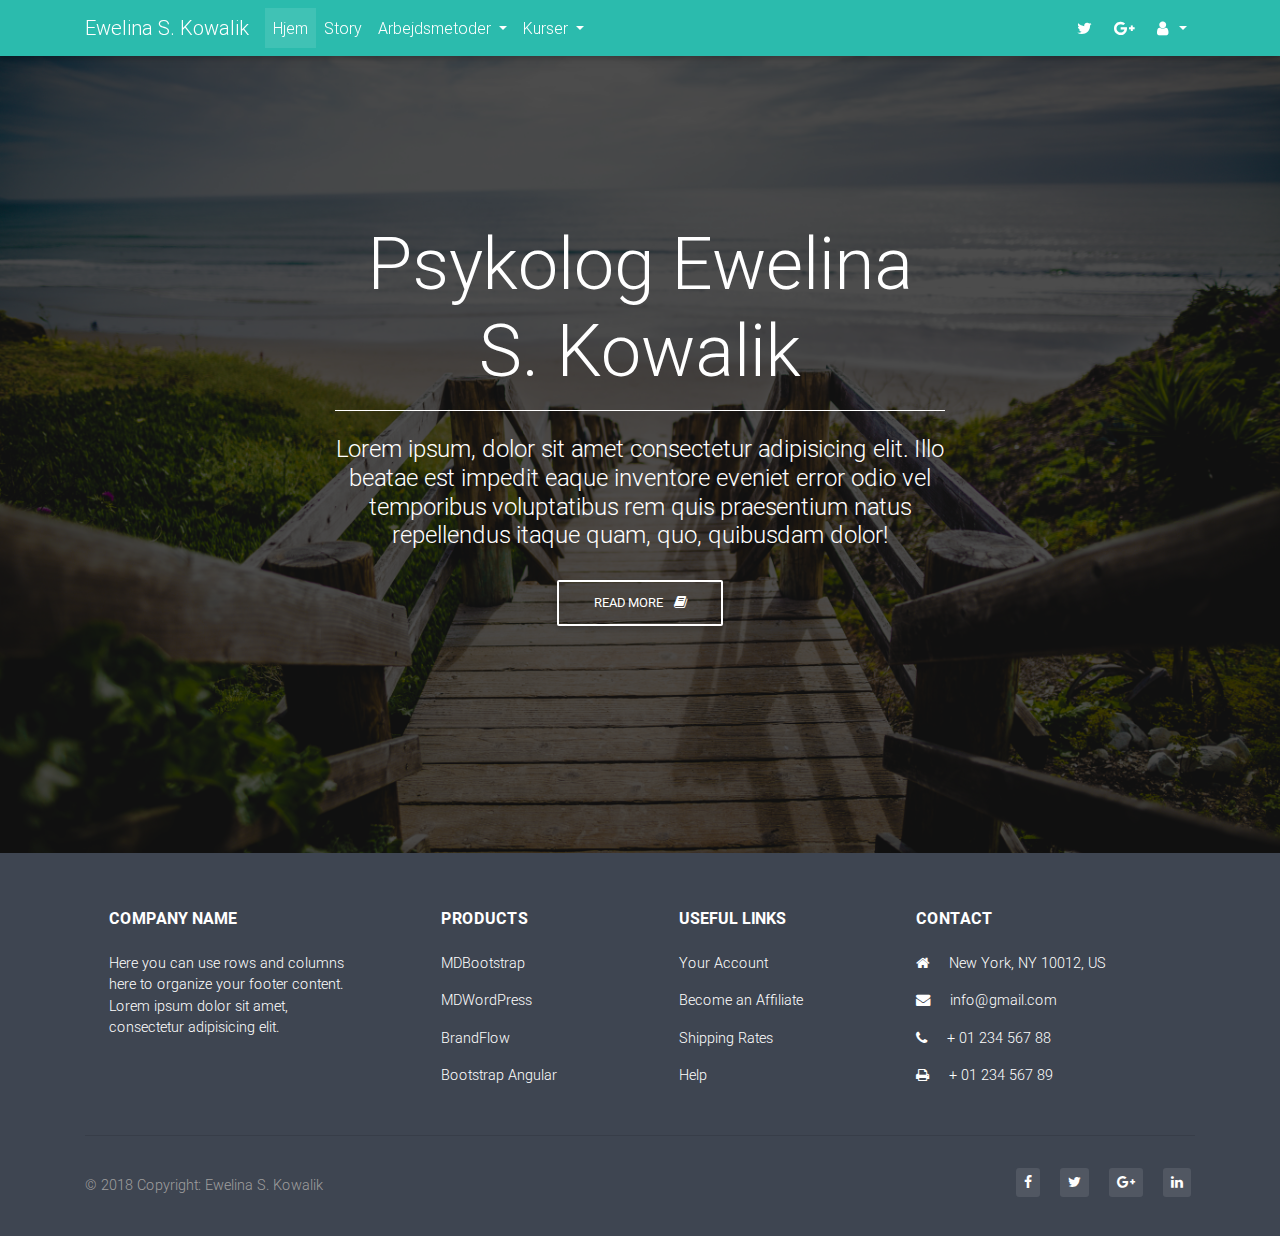
==== index.html @ 039390e0 "initial commmit" ====
<!DOCTYPE html>
<html lang="en">

<head>
    <meta charset="utf-8">
    <meta name="viewport" content="width=device-width, initial-scale=1, shrink-to-fit=no">
    <meta http-equiv="x-ua-compatible" content="ie=edge">
    <title>Material Design Bootstrap</title>
    <!-- Font Awesome -->
    <link rel="stylesheet" href="https://maxcdn.bootstrapcdn.com/font-awesome/4.7.0/css/font-awesome.min.css">
    <!-- Bootstrap core CSS -->
    <link href="css/bootstrap.min.css" rel="stylesheet">
    <!-- Material Design Bootstrap -->
    <link href="css/mdb.min.css" rel="stylesheet">
    <!-- Your custom styles (optional) -->
    <link href="css/style.css" rel="stylesheet">
</head>

<body>

    <!-- Main navigation-->
    <header>
        <nav class="mb-1 navbar navbar-expand-lg navbar-dark default-color fixed-top">
            <div class="container">
                <a class="navbar-brand" href="#">Ewelina S. Kowalik</a>
                <button class="navbar-toggler" type="button" data-toggle="collapse" data-target="#navbarSupportedContent-3" aria-controls="navbarSupportedContent-3"
                    aria-expanded="false" aria-label="Toggle navigation">
                    <span class="navbar-toggler-icon"></span>
                </button>
                <div class="collapse navbar-collapse" id="navbarSupportedContent-3">
                    <ul class="navbar-nav mr-auto">
                        <li class="nav-item active">
                            <a class="nav-link waves-effect waves-light" href="#">Hjem
                                <span class="sr-only">(current)</span>
                            </a>
                        </li>
                        <li class="nav-item">
                            <a class="nav-link waves-effect waves-light" href="#">Story</a>
                        </li>
                        <li class="nav-item dropdown">
                            <a class="nav-link dropdown-toggle waves-effect waves-light" id="navbarDropdownMenuLink-3" data-toggle="dropdown" aria-haspopup="true"
                                aria-expanded="true">Arbejdsmetoder
                            </a>
                            <div class="dropdown-menu dropdown-default" aria-labelledby="navbarDropdownMenuLink-3">
                                <a class="dropdown-item waves-effect waves-light" href="#">kognitiv terapi</a>
                                <a class="dropdown-item waves-effect waves-light" href="#">udredning</a>
                                <a class="dropdown-item waves-effect waves-light" href="#">individuel terapi</a>
                                <a class="dropdown-item waves-effect waves-light" href="#">biofeedback terapi</a>
                                <a class="dropdown-item waves-effect waves-light" href="#">neurofeedback terapi</a>
                            </div>
                        </li>
                        <li class="nav-item dropdown">
                            <a class="nav-link dropdown-toggle waves-effect waves-light" id="navbarDropdownMenuLink-3" data-toggle="dropdown" aria-haspopup="true"
                                aria-expanded="true">Kurser
                            </a>
                            <div class="dropdown-menu dropdown-default" aria-labelledby="navbarDropdownMenuLink-3">
                                <a class="dropdown-item waves-effect waves-light" href="#">Mindfulness</a>
                                <a class="dropdown-item waves-effect waves-light" href="#">Stresshåndtering</a>
                            </div>
                        </li>
                    </ul>
                    <ul class="navbar-nav ml-auto nav-flex-icons">
                        <li class="nav-item">
                            <a class="nav-link waves-effect waves-light">
                                <i class="fa fa-twitter"></i>
                            </a>
                        </li>
                        <li class="nav-item">
                            <a class="nav-link waves-effect waves-light">
                                <i class="fa fa-google-plus"></i>
                            </a>
                        </li>
                        <li class="nav-item dropdown">
                            <a class="nav-link dropdown-toggle waves-effect waves-light" id="navbarDropdownMenuLink" data-toggle="dropdown" aria-haspopup="true"
                                aria-expanded="false">
                                <i class="fa fa-user"></i>
                            </a>
                            <div class="dropdown-menu dropdown-menu-right dropdown-default" aria-labelledby="navbarDropdownMenuLink">
                                <a class="dropdown-item waves-effect waves-light" href="#">Action</a>
                                <a class="dropdown-item waves-effect waves-light" href="#">Another action</a>
                                <a class="dropdown-item waves-effect waves-light" href="#">Something else here</a>
                            </div>
                        </li>
                    </ul>
                </div>
            </div>
        </nav>

        <!-- Mask -->
        <div class="view">
            <img src="img/bg.jpg" class="img-fluid" alt="">
            <div class="mask rgba-black-strong container-fluid">

                <div class="row flex-center justify-content-center">
                    <div class="col-md-6 text-center">

                        <h2 class="display-3 font-bold white-text mb-2">Psykolog Ewelina S. Kowalik</h2>
                        <hr class="hr-light">
                        <h4 class="white-text my-4">Lorem ipsum, dolor sit amet consectetur adipisicing elit. Illo beatae est impedit eaque inventore
                            eveniet error odio vel temporibus voluptatibus rem quis praesentium natus repellendus itaque
                            quam, quo, quibusdam dolor!
                        </h4>
                        <button type="button" class="btn btn-outline-white">Read more
                            <i class="fa fa-book ml-2"></i>
                        </button>

                    </div>
                </div>

            </div>
        </div>
        <!-- /Mask -->

    </header>
    <!-- /Main navigation-->

    <!-- Main layout -->
    <main>
    </main>
    <!-- /Main layout -->


    <!--Footer-->
    <footer class="page-footer font-small stylish-color-dark pt-4 ">

        <!--Footer Links-->
        <div class="container text-center text-md-left">

            <!-- Footer links -->
            <div class="row text-center text-md-left mt-3 pb-3">

                <!--First column-->
                <div class="col-md-3 col-lg-3 col-xl-3 mx-auto mt-3">
                    <h6 class="text-uppercase mb-4 font-weight-bold">Company name</h6>
                    <p>Here you can use rows and columns here to organize your footer content. Lorem ipsum dolor sit amet, consectetur
                        adipisicing elit.</p>
                </div>
                <!--/.First column-->

                <hr class="w-100 clearfix d-md-none">

                <!--Second column-->
                <div class="col-md-2 col-lg-2 col-xl-2 mx-auto mt-3">
                    <h6 class="text-uppercase mb-4 font-weight-bold">Products</h6>
                    <p>
                        <a href="#!">MDBootstrap</a>
                    </p>
                    <p>
                        <a href="#!">MDWordPress</a>
                    </p>
                    <p>
                        <a href="#!">BrandFlow</a>
                    </p>
                    <p>
                        <a href="#!">Bootstrap Angular</a>
                    </p>
                </div>
                <!--/.Second column-->

                <hr class="w-100 clearfix d-md-none">

                <!--Third column-->
                <div class="col-md-3 col-lg-2 col-xl-2 mx-auto mt-3">
                    <h6 class="text-uppercase mb-4 font-weight-bold">Useful links</h6>
                    <p>
                        <a href="#!">Your Account</a>
                    </p>
                    <p>
                        <a href="#!">Become an Affiliate</a>
                    </p>
                    <p>
                        <a href="#!">Shipping Rates</a>
                    </p>
                    <p>
                        <a href="#!">Help</a>
                    </p>
                </div>
                <!--/.Third column-->

                <hr class="w-100 clearfix d-md-none">

                <!--Fourth column-->
                <div class="col-md-4 col-lg-3 col-xl-3 mx-auto mt-3">
                    <h6 class="text-uppercase mb-4 font-weight-bold">Contact</h6>
                    <p>
                        <i class="fa fa-home mr-3"></i> New York, NY 10012, US</p>
                    <p>
                        <i class="fa fa-envelope mr-3"></i> info@gmail.com</p>
                    <p>
                        <i class="fa fa-phone mr-3"></i> + 01 234 567 88</p>
                    <p>
                        <i class="fa fa-print mr-3"></i> + 01 234 567 89</p>
                </div>
                <!--/.Fourth column-->

            </div>
            <!-- Footer links -->

            <hr>

            <div class="row py-3 d-flex align-items-center">

                <!--Grid column-->
                <div class="col-md-8 col-lg-8">

                    <!--Copyright-->
                    <p class="text-center text-md-left grey-text">© 2018 Copyright: Ewelina S. Kowalik </p>
                    <!--/.Copyright-->

                </div>
                <!--Grid column-->

                <!--Grid column-->
                <div class="col-md-4 col-lg-4 ml-lg-0">

                    <!--Social buttons-->
                    <div class="text-center text-md-right">
                        <ul class="list-unstyled list-inline">
                            <li class="list-inline-item">
                                <a class="btn-floating btn-sm rgba-white-slight mx-1">
                                    <i class="fa fa-facebook"></i>
                                </a>
                            </li>
                            <li class="list-inline-item">
                                <a class="btn-floating btn-sm rgba-white-slight mx-1">
                                    <i class="fa fa-twitter"></i>
                                </a>
                            </li>
                            <li class="list-inline-item">
                                <a class="btn-floating btn-sm rgba-white-slight mx-1">
                                    <i class="fa fa-google-plus"></i>
                                </a>
                            </li>
                            <li class="list-inline-item">
                                <a class="btn-floating btn-sm rgba-white-slight mx-1">
                                    <i class="fa fa-linkedin"></i>
                                </a>
                            </li>
                        </ul>
                    </div>
                    <!--/.Social buttons-->

                </div>
                <!--Grid column-->

            </div>

        </div>

    </footer>
    <!--/.Footer-->


    <!-- SCRIPTS -->
    <!-- JQuery -->
    <script type="text/javascript" src="js/jquery-3.2.1.min.js"></script>
    <!-- Bootstrap tooltips -->
    <script type="text/javascript" src="js/popper.min.js"></script>
    <!-- Bootstrap core JavaScript -->
    <script type="text/javascript" src="js/bootstrap.min.js"></script>
    <!-- MDB core JavaScript -->
    <script type="text/javascript" src="js/mdb.min.js"></script>
</body>

</html>
---- css/style.css ----
/* Your custom styles */
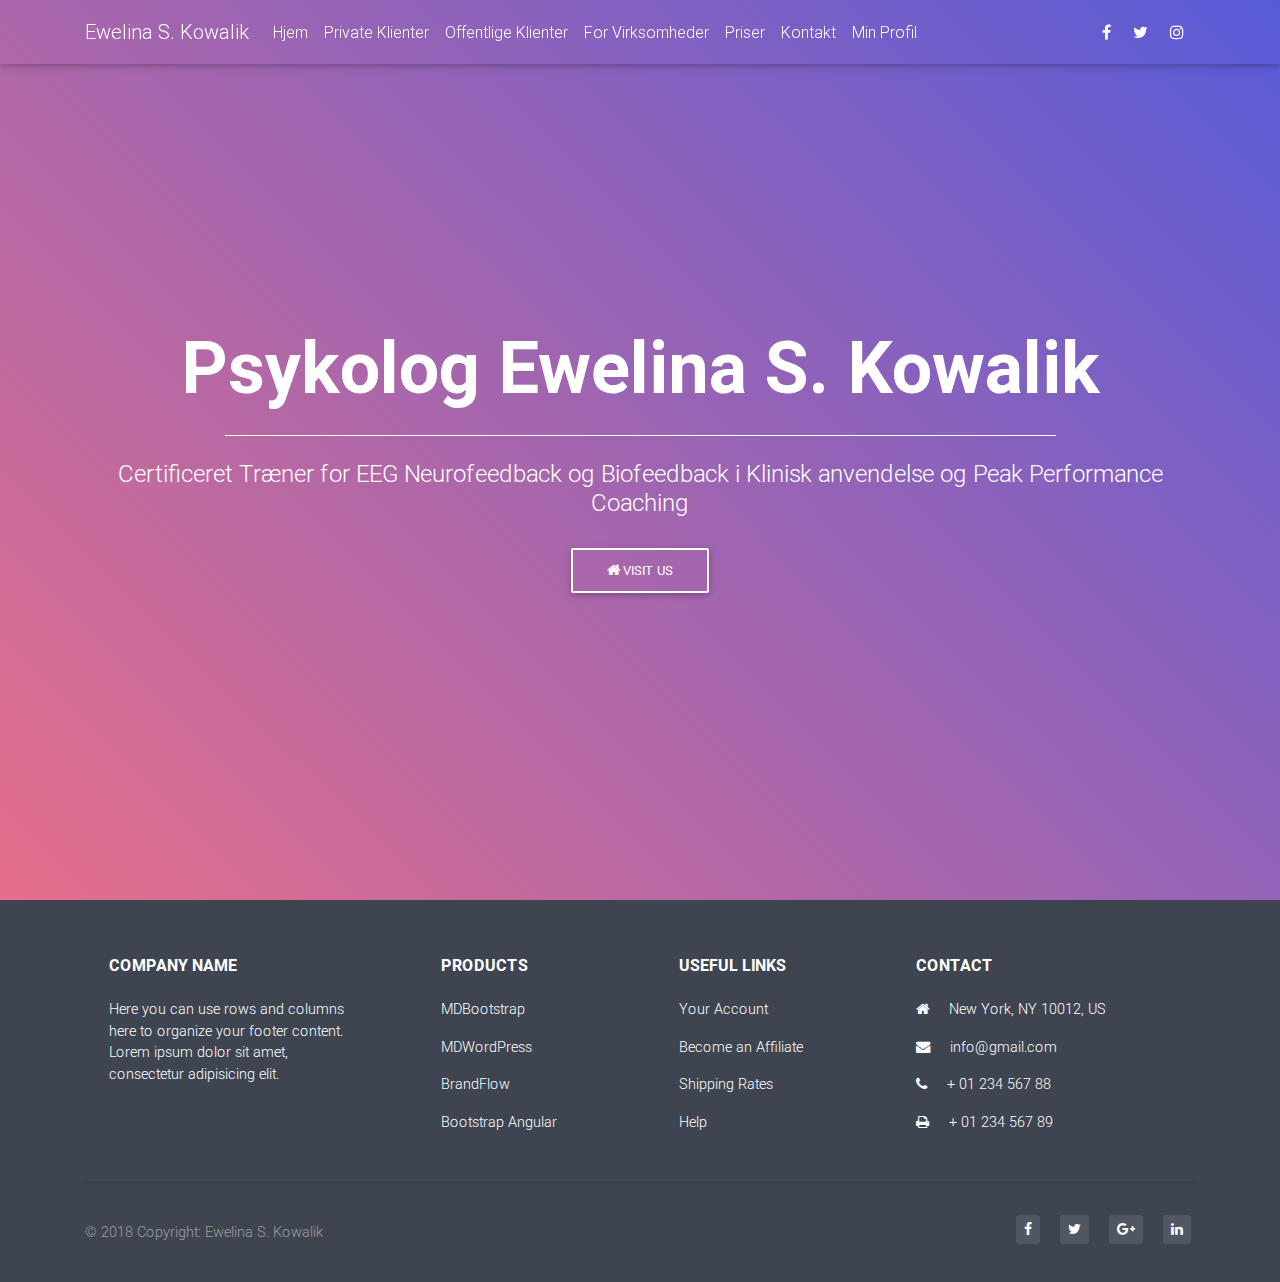
==== commit aeb548dd: "przyklad intra z video w tle" ====
--- a/index.html
+++ b/index.html
@@ -1,11 +1,11 @@
 <!DOCTYPE html>
-<html lang="en">
+<html lang="dk">
 
 <head>
     <meta charset="utf-8">
     <meta name="viewport" content="width=device-width, initial-scale=1, shrink-to-fit=no">
     <meta http-equiv="x-ua-compatible" content="ie=edge">
-    <title>Material Design Bootstrap</title>
+    <title>Psykolog Ewelina S. Kowalik</title>
     <!-- Font Awesome -->
     <link rel="stylesheet" href="https://maxcdn.bootstrapcdn.com/font-awesome/4.7.0/css/font-awesome.min.css">
     <!-- Bootstrap core CSS -->
@@ -18,101 +18,98 @@
 
 <body>
 
-    <!-- Main navigation-->
+    <!-- Main navigation -->
     <header>
-        <nav class="mb-1 navbar navbar-expand-lg navbar-dark default-color fixed-top">
+        <!-- Navbar -->
+        <nav class="navbar navbar-expand-lg navbar-dark fixed-top scrolling-navbar">
             <div class="container">
                 <a class="navbar-brand" href="#">Ewelina S. Kowalik</a>
-                <button class="navbar-toggler" type="button" data-toggle="collapse" data-target="#navbarSupportedContent-3" aria-controls="navbarSupportedContent-3"
+                <button class="navbar-toggler" type="button" data-toggle="collapse" data-target="#navbarTogglerDemo02" aria-controls="navbarTogglerDemo02"
                     aria-expanded="false" aria-label="Toggle navigation">
                     <span class="navbar-toggler-icon"></span>
                 </button>
-                <div class="collapse navbar-collapse" id="navbarSupportedContent-3">
-                    <ul class="navbar-nav mr-auto">
-                        <li class="nav-item active">
-                            <a class="nav-link waves-effect waves-light" href="#">Hjem
+                <div class="collapse navbar-collapse" id="navbarTogglerDemo02">
+                    <ul class="navbar-nav mr-auto smooth-scroll">
+                        <li class="nav-item">
+                            <a class="nav-link" href="#home">Hjem
                                 <span class="sr-only">(current)</span>
                             </a>
                         </li>
                         <li class="nav-item">
-                            <a class="nav-link waves-effect waves-light" href="#">Story</a>
-                        </li>
-                        <li class="nav-item dropdown">
-                            <a class="nav-link dropdown-toggle waves-effect waves-light" id="navbarDropdownMenuLink-3" data-toggle="dropdown" aria-haspopup="true"
-                                aria-expanded="true">Arbejdsmetoder
-                            </a>
-                            <div class="dropdown-menu dropdown-default" aria-labelledby="navbarDropdownMenuLink-3">
-                                <a class="dropdown-item waves-effect waves-light" href="#">kognitiv terapi</a>
-                                <a class="dropdown-item waves-effect waves-light" href="#">udredning</a>
-                                <a class="dropdown-item waves-effect waves-light" href="#">individuel terapi</a>
-                                <a class="dropdown-item waves-effect waves-light" href="#">biofeedback terapi</a>
-                                <a class="dropdown-item waves-effect waves-light" href="#">neurofeedback terapi</a>
-                            </div>
-                        </li>
-                        <li class="nav-item dropdown">
-                            <a class="nav-link dropdown-toggle waves-effect waves-light" id="navbarDropdownMenuLink-3" data-toggle="dropdown" aria-haspopup="true"
-                                aria-expanded="true">Kurser
-                            </a>
-                            <div class="dropdown-menu dropdown-default" aria-labelledby="navbarDropdownMenuLink-3">
-                                <a class="dropdown-item waves-effect waves-light" href="#">Mindfulness</a>
-                                <a class="dropdown-item waves-effect waves-light" href="#">Stresshåndtering</a>
-                            </div>
+                            <a class="nav-link" href="#about" data-offset="90">Private Klienter</a>
+                        </li>
+                        <li class="nav-item">
+                            <a class="nav-link" href="#features" data-offset="90">Offentlige Klienter</a>
+                        </li>
+                        <li class="nav-item">
+                            <a class="nav-link" href="#services" data-offset="90">For Virksomheder</a>
+                        </li>
+                        <li class="nav-item">
+                            <a class="nav-link" href="#opinions" data-offset="30">Priser</a>
+                        </li>
+                        <li class="nav-item">
+                            <a class="nav-link" href="#team" data-offset="90">Kontakt</a>
+                        </li>
+                        <li class="nav-item">
+                            <a class="nav-link" href="#contact" data-offset="90">Min Profil</a>
                         </li>
                     </ul>
-                    <ul class="navbar-nav ml-auto nav-flex-icons">
-                        <li class="nav-item">
-                            <a class="nav-link waves-effect waves-light">
-                                <i class="fa fa-twitter"></i>
-                            </a>
-                        </li>
-                        <li class="nav-item">
-                            <a class="nav-link waves-effect waves-light">
-                                <i class="fa fa-google-plus"></i>
-                            </a>
-                        </li>
-                        <li class="nav-item dropdown">
-                            <a class="nav-link dropdown-toggle waves-effect waves-light" id="navbarDropdownMenuLink" data-toggle="dropdown" aria-haspopup="true"
-                                aria-expanded="false">
-                                <i class="fa fa-user"></i>
-                            </a>
-                            <div class="dropdown-menu dropdown-menu-right dropdown-default" aria-labelledby="navbarDropdownMenuLink">
-                                <a class="dropdown-item waves-effect waves-light" href="#">Action</a>
-                                <a class="dropdown-item waves-effect waves-light" href="#">Another action</a>
-                                <a class="dropdown-item waves-effect waves-light" href="#">Something else here</a>
-                            </div>
+                    <!-- Social Icon  -->
+                    <ul class="navbar-nav nav-flex-icons">
+                        <li class="nav-item">
+                            <a class="nav-link">
+                                <i class="fa fa-facebook light-green-text-2"></i>
+                            </a>
+                        </li>
+                        <li class="nav-item">
+                            <a class="nav-link">
+                                <i class="fa fa-twitter light-green-text-2"></i>
+                            </a>
+                        </li>
+                        <li class="nav-item">
+                            <a class="nav-link">
+                                <i class="fa fa-instagram light-green-text-2"></i>
+                            </a>
                         </li>
                     </ul>
                 </div>
             </div>
         </nav>
-
-        <!-- Mask -->
+        <!-- Navbar -->
+        <!-- Full Page Intro -->
         <div class="view">
-            <img src="img/bg.jpg" class="img-fluid" alt="">
-            <div class="mask rgba-black-strong container-fluid">
-
-                <div class="row flex-center justify-content-center">
-                    <div class="col-md-6 text-center">
-
-                        <h2 class="display-3 font-bold white-text mb-2">Psykolog Ewelina S. Kowalik</h2>
-                        <hr class="hr-light">
-                        <h4 class="white-text my-4">Lorem ipsum, dolor sit amet consectetur adipisicing elit. Illo beatae est impedit eaque inventore
-                            eveniet error odio vel temporibus voluptatibus rem quis praesentium natus repellendus itaque
-                            quam, quo, quibusdam dolor!
-                        </h4>
-                        <button type="button" class="btn btn-outline-white">Read more
-                            <i class="fa fa-book ml-2"></i>
-                        </button>
-
+            <video class="video-intro" poster="https://mdbootstrap.com/img/Photos/Others/background.jpg" playsinline autoplay muted loop>
+                <source src="https://mdbootstrap.com/img/video/animation.mp4" type="video/mp4">
+            </video>
+            <!-- Mask & flexbox options-->
+            <div class="mask rgba-gradient d-flex justify-content-center align-items-center">
+                <!-- Content -->
+                <div class="container px-md-3 px-sm-0">
+                    <!--Grid row-->
+                    <div class="row wow fadeIn">
+                        <!--Grid column-->
+                        <div class="col-md-12 mb-4 white-text text-center wow fadeIn">
+                            <h3 class="display-3 font-weight-bold white-text mb-0 pt-md-5 pt-5">Psykolog Ewelina S. Kowalik</h3>
+                            <hr class="hr-light my-4 w-75">
+                            <h4 class="subtext-header mt-2 mb-4">Certificeret Træner for EEG Neurofeedback og Biofeedback i Klinisk anvendelse og Peak Performance
+                                Coaching
+                            </h4>
+                            <a href="#!" class="btn btn-rounded btn-outline-white">
+                                <i class="fa fa-home"></i> Visit us
+                            </a>
+                        </div>
+                        <!--Grid column-->
                     </div>
-                </div>
-
-            </div>
+                    <!--Grid row-->
+                </div>
+                <!-- Content -->
+            </div>
+            <!-- Mask & flexbox options-->
         </div>
-        <!-- /Mask -->
-
+        <!-- Full Page Intro -->
     </header>
-    <!-- /Main navigation-->
+
+
 
     <!-- Main layout -->
     <main>
--- a/css/style.css
+++ b/css/style.css
@@ -1 +1,56 @@
 /* Your custom styles */
+
+/* Required for full background image */
+
+html,
+body,
+header,
+.view {
+  height: 100%;
+}
+
+@media (max-width: 740px) {
+  html,
+  body,
+  header,
+  .view {
+    height: 100vh;
+  }
+}
+
+.top-nav-collapse {
+  background-color: #563e91 !important;
+}
+
+.navbar:not(.top-nav-collapse) {
+  background: transparent !important;
+}
+
+@media (max-width: 768px) {
+  .navbar:not(.top-nav-collapse) {
+    background: #563e91 !important;
+  }
+}
+@media (min-width: 800px) and (max-width: 850px) {
+  .navbar:not(.top-nav-collapse) {
+    background: #563e91 !important;
+  }
+}
+
+.rgba-gradient {
+  background: -moz-linear-gradient(
+    45deg,
+    rgba(213, 15, 61, 0.6),
+    rgba(13, 17, 198, 0.69) 100%
+  );
+  background: -webkit-linear-gradient(
+    45deg,
+    rgba(213, 15, 61, 0.6),
+    rgba(13, 17, 198, 0.69) 100%
+  );
+  background: linear-gradient(
+    to 45deg,
+    rgba(213, 15, 61, 0.6),
+    rgba(13, 17, 198, 0.69) 100%
+  );
+}
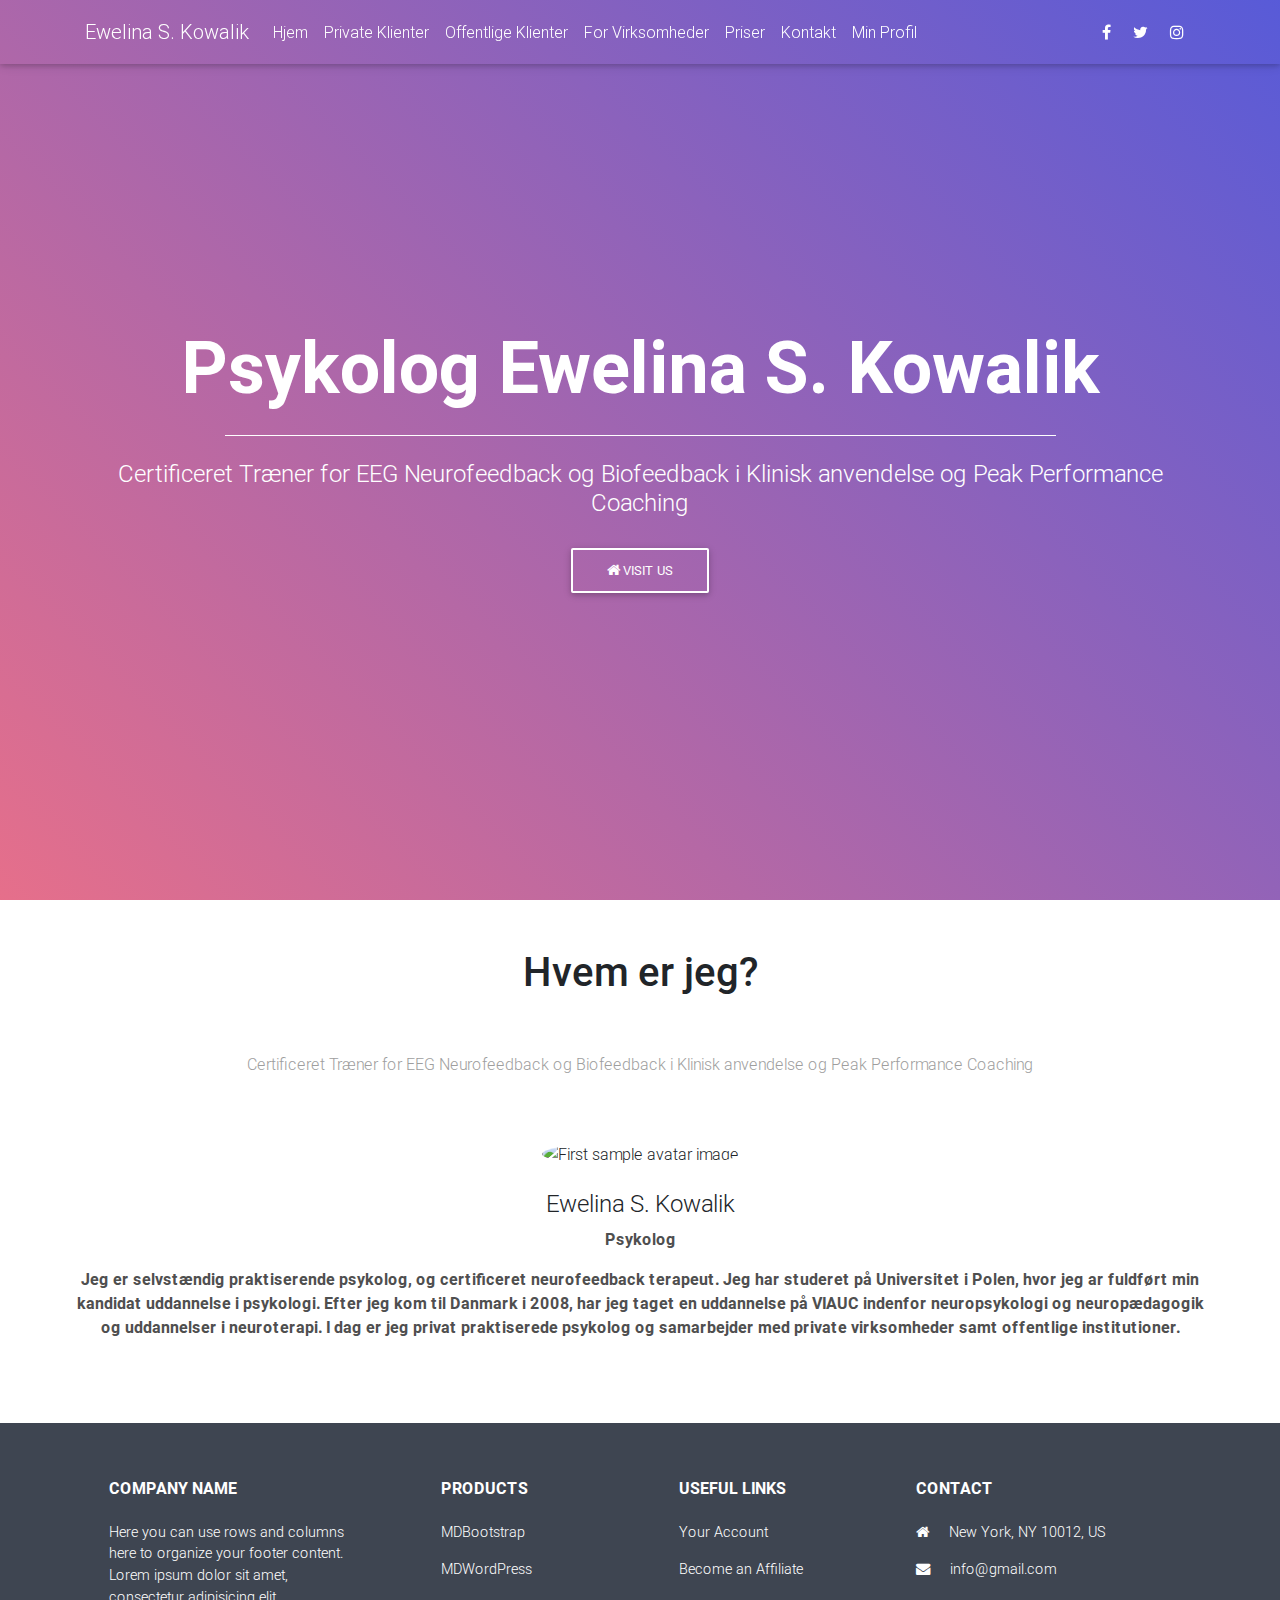
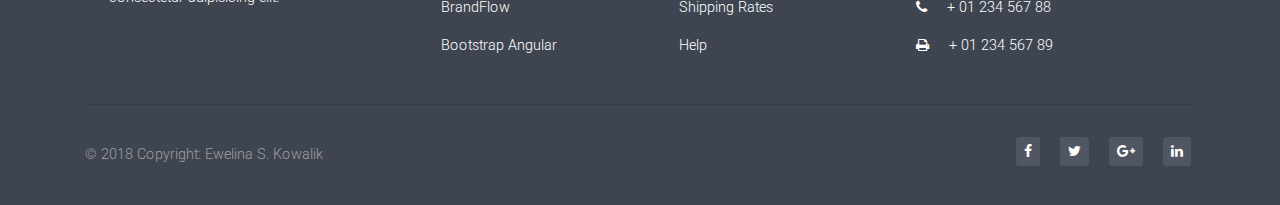
==== commit fd99461d: "added min profil" ====
--- a/index.html
+++ b/index.html
@@ -113,6 +113,61 @@
 
     <!-- Main layout -->
     <main>
+
+
+        <!-- Min Profil -->
+
+        <!--Section: Team v.4-->
+        <section class="pb-5">
+
+            <!--Section heading-->
+            <h2 class="text-center h1 py-5">Hvem er jeg?</h2>
+            <!--Section description-->
+            <p class="grey-text pb-5 text-center">Certificeret Træner for EEG Neurofeedback og Biofeedback i Klinisk anvendelse og Peak Performance Coaching</p>
+
+            <div class="row">
+
+                <!--Grid column-->
+                <div class="col-lg-12 col-md-12 mb-12">
+
+                    <!--Rotating card-->
+                    <div class="card-wrapper">
+                        <div id="card-1" class="card-rotating effect__click text-center w-100 h-100">
+
+                            <!--Front Side-->
+                            <div class="face front">
+
+                                <!--Avatar-->
+                                <div class="avatar mx-auto white">
+                                    <img src="https://mdbootstrap.com/img/Photos/Avatars/img (10).jpg" class="rounded-circle img-fluid" alt="First sample avatar image">
+                                </div>
+
+                                <!--Content-->
+                                <div class="card-body">
+                                    <h4 class="mt-1">Ewelina S. Kowalik</h4>
+                                    <p class="font-weight-bold dark-grey-text">Psykolog</p>
+                                    <p class="font-weight-bold dark-grey-text mx-5">Jeg er selvstændig praktiserende psykolog, og certificeret neurofeedback terapeut. Jeg
+                                        har studeret på Universitet i Polen, hvor jeg ar fuldført min kandidat uddannelse
+                                        i psykologi. Efter jeg kom til Danmark i 2008, har jeg taget en uddannelse på VIAUC
+                                        indenfor neuropsykologi og neuropædagogik og uddannelser i neuroterapi. I dag er
+                                        jeg privat praktiserede psykolog og samarbejder med private virksomheder samt offentlige
+                                        institutioner.
+                                    </p>
+                                </div>
+
+                            </div>
+                            <!--Front Side-->
+
+                        </div>
+                    </div>
+                    <!--Rotating card-->
+
+                </div>
+                <!--Grid column-->
+
+
+                <!-- /Min Profil -->
+
     </main>
     <!-- /Main layout -->
 
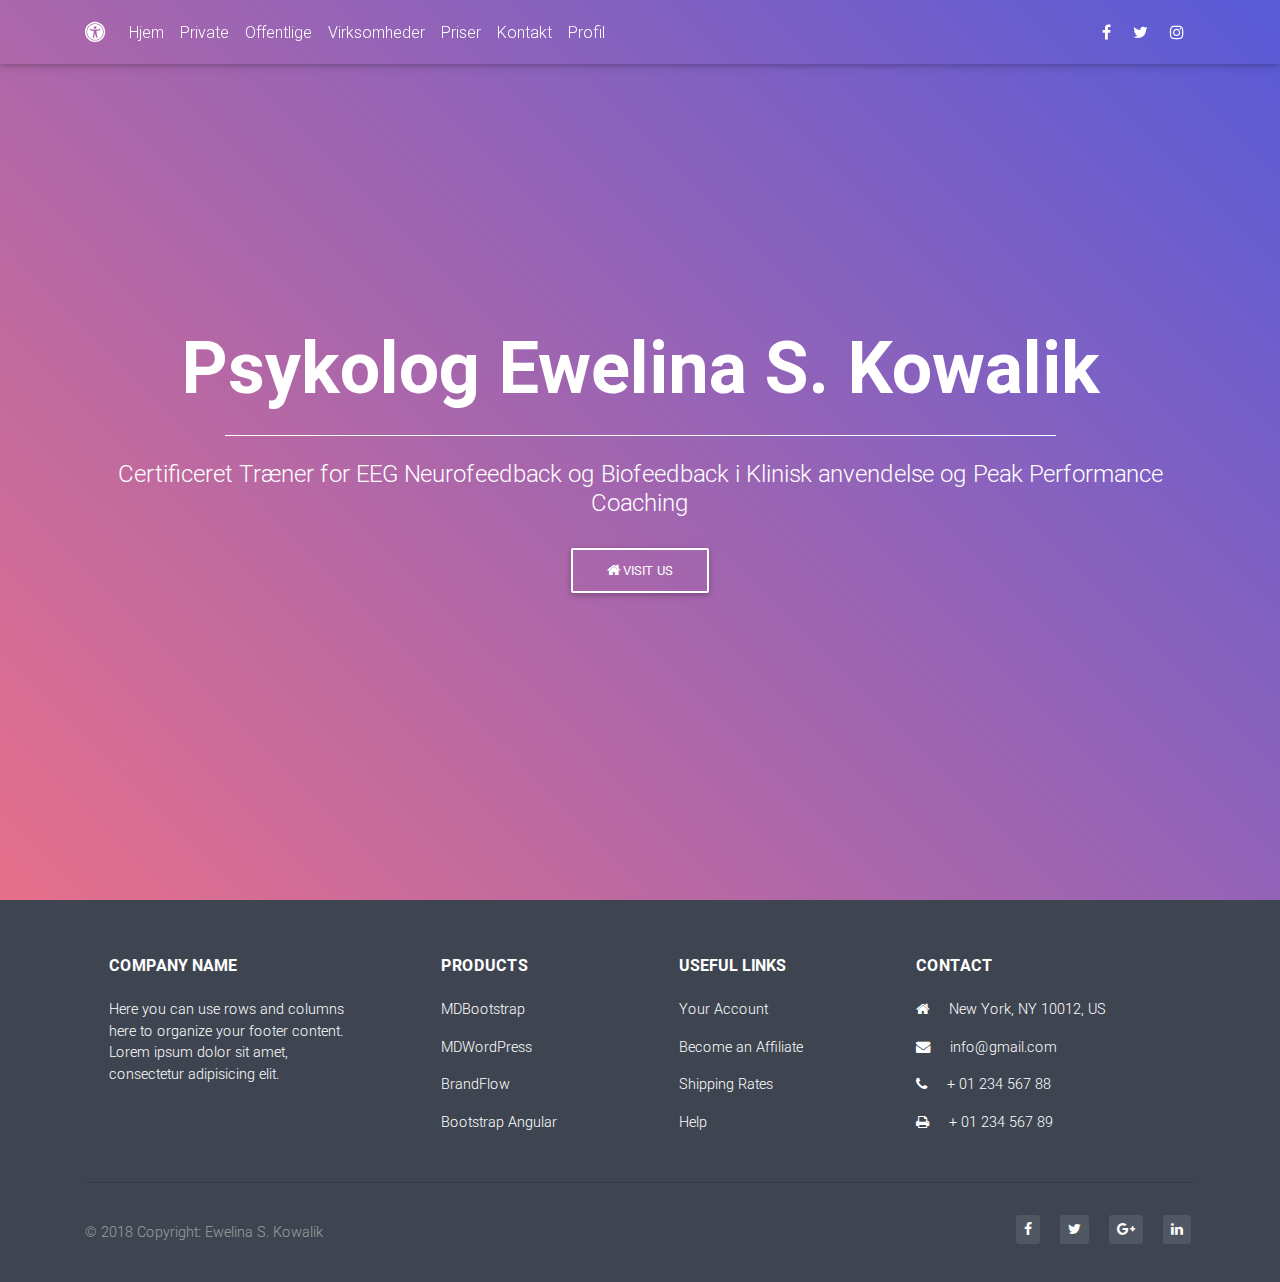
==== commit cf86c0da: "added profil page" ====
--- a/index.html
+++ b/index.html
@@ -23,7 +23,9 @@
         <!-- Navbar -->
         <nav class="navbar navbar-expand-lg navbar-dark fixed-top scrolling-navbar">
             <div class="container">
-                <a class="navbar-brand" href="#">Ewelina S. Kowalik</a>
+                <a class="navbar-brand" href="index.html">
+                    <i class="fa fa-universal-access" aria-hidden="true"></i>
+                </a>
                 <button class="navbar-toggler" type="button" data-toggle="collapse" data-target="#navbarTogglerDemo02" aria-controls="navbarTogglerDemo02"
                     aria-expanded="false" aria-label="Toggle navigation">
                     <span class="navbar-toggler-icon"></span>
@@ -31,18 +33,18 @@
                 <div class="collapse navbar-collapse" id="navbarTogglerDemo02">
                     <ul class="navbar-nav mr-auto smooth-scroll">
                         <li class="nav-item">
-                            <a class="nav-link" href="#home">Hjem
+                            <a class="nav-link" href="index.html">Hjem
                                 <span class="sr-only">(current)</span>
                             </a>
                         </li>
                         <li class="nav-item">
-                            <a class="nav-link" href="#about" data-offset="90">Private Klienter</a>
-                        </li>
-                        <li class="nav-item">
-                            <a class="nav-link" href="#features" data-offset="90">Offentlige Klienter</a>
-                        </li>
-                        <li class="nav-item">
-                            <a class="nav-link" href="#services" data-offset="90">For Virksomheder</a>
+                            <a class="nav-link" href="#about" data-offset="90">Private</a>
+                        </li>
+                        <li class="nav-item">
+                            <a class="nav-link" href="#features" data-offset="90">Offentlige</a>
+                        </li>
+                        <li class="nav-item">
+                            <a class="nav-link" href="#services" data-offset="90">Virksomheder</a>
                         </li>
                         <li class="nav-item">
                             <a class="nav-link" href="#opinions" data-offset="30">Priser</a>
@@ -51,7 +53,7 @@
                             <a class="nav-link" href="#team" data-offset="90">Kontakt</a>
                         </li>
                         <li class="nav-item">
-                            <a class="nav-link" href="#contact" data-offset="90">Min Profil</a>
+                            <a class="nav-link" href="profil.html" data-offset="90">Profil</a>
                         </li>
                     </ul>
                     <!-- Social Icon  -->
@@ -76,6 +78,7 @@
             </div>
         </nav>
         <!-- Navbar -->
+
         <!-- Full Page Intro -->
         <div class="view">
             <video class="video-intro" poster="https://mdbootstrap.com/img/Photos/Others/background.jpg" playsinline autoplay muted loop>
@@ -115,58 +118,7 @@
     <main>
 
 
-        <!-- Min Profil -->
-
-        <!--Section: Team v.4-->
-        <section class="pb-5">
-
-            <!--Section heading-->
-            <h2 class="text-center h1 py-5">Hvem er jeg?</h2>
-            <!--Section description-->
-            <p class="grey-text pb-5 text-center">Certificeret Træner for EEG Neurofeedback og Biofeedback i Klinisk anvendelse og Peak Performance Coaching</p>
-
-            <div class="row">
-
-                <!--Grid column-->
-                <div class="col-lg-12 col-md-12 mb-12">
-
-                    <!--Rotating card-->
-                    <div class="card-wrapper">
-                        <div id="card-1" class="card-rotating effect__click text-center w-100 h-100">
-
-                            <!--Front Side-->
-                            <div class="face front">
-
-                                <!--Avatar-->
-                                <div class="avatar mx-auto white">
-                                    <img src="https://mdbootstrap.com/img/Photos/Avatars/img (10).jpg" class="rounded-circle img-fluid" alt="First sample avatar image">
-                                </div>
-
-                                <!--Content-->
-                                <div class="card-body">
-                                    <h4 class="mt-1">Ewelina S. Kowalik</h4>
-                                    <p class="font-weight-bold dark-grey-text">Psykolog</p>
-                                    <p class="font-weight-bold dark-grey-text mx-5">Jeg er selvstændig praktiserende psykolog, og certificeret neurofeedback terapeut. Jeg
-                                        har studeret på Universitet i Polen, hvor jeg ar fuldført min kandidat uddannelse
-                                        i psykologi. Efter jeg kom til Danmark i 2008, har jeg taget en uddannelse på VIAUC
-                                        indenfor neuropsykologi og neuropædagogik og uddannelser i neuroterapi. I dag er
-                                        jeg privat praktiserede psykolog og samarbejder med private virksomheder samt offentlige
-                                        institutioner.
-                                    </p>
-                                </div>
-
-                            </div>
-                            <!--Front Side-->
-
-                        </div>
-                    </div>
-                    <!--Rotating card-->
-
-                </div>
-                <!--Grid column-->
-
-
-                <!-- /Min Profil -->
+
 
     </main>
     <!-- /Main layout -->
